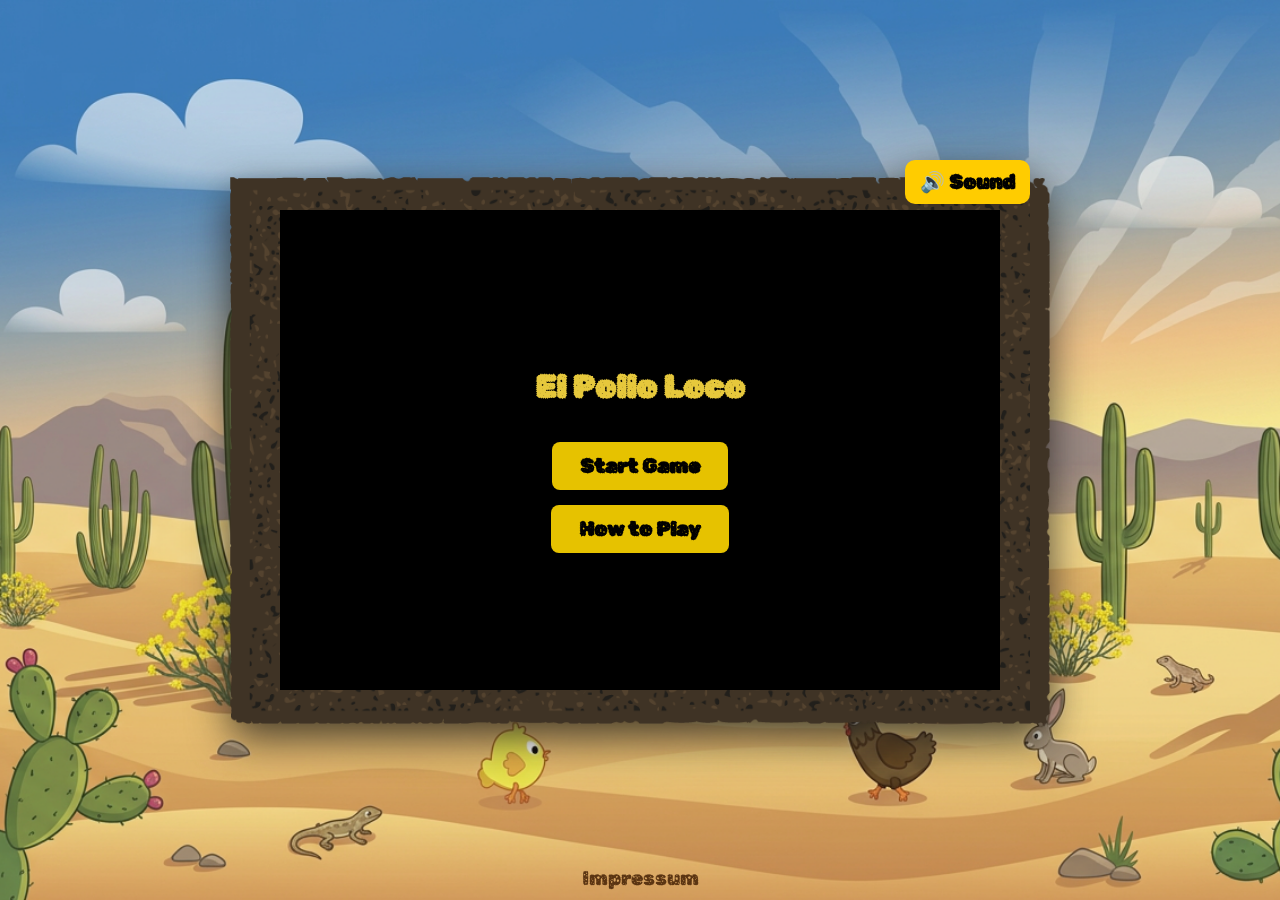
==== index.html @ c2701ccd "changes..." ====
<!DOCTYPE html>
<html lang="en">

<head>
    <meta charset="UTF-8">
    <meta name="viewport" content="width=device-width, initial-scale=1.0, maximum-scale=1.0, user-scalable=no">

    <title>El Pollo Loco</title>

    <link rel="icon" href="img/favicon.png">
    <link rel="stylesheet" href="style.css">

    <!-- ===================== CORE ENGINE ===================== -->
    <script src="models/audiohub.class.js"></script>

    <script src="models/drawable-object.class.js"></script>
    <script src="models/movable-object.class.js"></script>

    <script src="models/keyboard.class.js"></script>
    <script src="models/level.class.js"></script>

    <!-- ===================== ENVIRONMENT ===================== -->
    <script src="models/background-object.class.js"></script>
    <script src="models/cloud.class.js"></script>

    <!-- ===================== ITEMS ===================== -->
    <script src="models/coin.class.js"></script>
    <script src="models/bottle.class.js"></script>

    <!-- ===================== ENEMIES ===================== -->
    <script src="models/chicken.class.js"></script>
    <script src="models/smallchicken.class.js"></script>
    <script src="models/endboss.class.js"></script>

    <!-- ===================== PLAYER ===================== -->
    <script src="models/character.class.js"></script>

    <!-- ===================== GAME OBJECTS ===================== -->
    <script src="models/throwable-object.class.js"></script>
    <script src="models/status-bar.class.js"></script>

    <!-- ===================== WORLD (MUST BE AFTER EVERYTHING) ===================== -->
    <script src="models/world.class.js"></script>

    <!-- ===================== LEVELS ===================== -->
    <script src="levels/level1.js"></script>

    <!-- ===================== START SCRIPT ===================== -->
    <script src="js/game.js"></script>
</head>

<body onload="init()">

    <div id="rotateScreen">
        Please turn the device around
    </div>

    <div id="uiFrame">

        <button id="muteBtn" onclick="toggleMute()">🔊 Sound</button>

        <div id="gameContainer">

            <!-- ================= START SCREEN ================= -->
            <div id="startScreen">
                <h1>El Pollo Loco</h1>

                <button onclick="startGame()">Start Game</button>
                <button onclick="showHowToPlay()">How to Play</button>
            </div>

            <!-- ================= HOW TO PLAY ================= -->
            <div id="howToPlayOverlay" style="display:none;">
                <div class="howToText">

                    Bienvenido zu El Pollo Loco<br><br>

                    Du spielst Pepe in der Wüste.<br>
                    Springe auf Hühner oder wirf Flaschen.<br><br>

                    Ziele:<br>
                    - Coins sammeln<br>
                    - Flaschen sammeln<br>
                    - Gegner besiegen<br><br>

                    Endboss: Madame Chickoloco<br><br>

                    Steuerung:<br>
                    ← → bewegen<br>
                    Space = springen<br>
                    D = werfen<br><br>

                    Viel Spaß!

                </div>

                <button class="gameButton" onclick="closeHowToPlay()">
                    Back
                </button>
            </div>

            <!-- ================= CANVAS ================= -->
            <canvas id="canvas" width="720" height="480"></canvas>

            <!-- ================= MOBILE CONTROLS ================= -->
            <div id="mobileControls">

                <button class="mobileBtn"
                    ontouchstart="keyboard.LEFT = true"
                    ontouchend="keyboard.LEFT = false">⬅</button>

                <button class="mobileBtn"
                    ontouchstart="keyboard.RIGHT = true"
                    ontouchend="keyboard.RIGHT = false">➡</button>

                <button class="mobileBtn"
                    ontouchstart="keyboard.UP = true"
                    ontouchend="keyboard.UP = false">⬆</button>

                <button class="mobileBtn"
                    ontouchstart="keyboard.D = true"
                    ontouchend="keyboard.D = false">D</button>

            </div>

            <!-- ================= GAME OVER ================= -->
            <div id="gameOverScreen" class="overlay" style="display:none;">
                <h1>You Lost!</h1>
                <button onclick="restartGame()">Restart</button>
            </div>

            <!-- ================= WIN SCREEN ================= -->
            <div id="winScreen" class="overlay" style="display:none;">
                <h1>You Win!</h1>
                <button onclick="restartGame()">Play Again</button>
            </div>

        </div>
    </div>

    <footer>
        <a href="impressum.html">Impressum</a>
    </footer>

</body>
</html>
---- style.css ----
@font-face {
    font-family: "Rubik Gemstones";
    src: url("fonts/Rubik_Gemstones/RubikGemstones-Regular.ttf") format("truetype");
    font-weight: normal;
    font-style: normal;
}

/* BODY */
body {
    margin: 0;
    display: flex;
    justify-content: center;
    align-items: center;
    height: 100vh;
    background-image: url('img/desert.png');
    background-size: cover;
    background-position: center;
    overflow: hidden;
}

/* FRAME */
#uiFrame {
    position: relative;
    width: 820px;
    height: 620px;
    background-image: url('frame1.png');
    background-size: contain;
    background-repeat: no-repeat;
    background-position: center;
    display: flex;
    justify-content: center;
    align-items: center;
    filter: drop-shadow(0px 15px 20px rgba(31, 30, 28, 0.8));
}

/* GAME */
#gameContainer {
    position: relative;
    width: 720px;
    height: 480px;
    overflow: hidden;
}

/* CANVAS */
canvas {
    position: absolute;
    top: 0;
    left: 0;
    width: 720px;
    height: 480px;
    background-color: black;
    display: block;
    z-index: 1;
}

/* START */
#startScreen {
    position: absolute;
    width: 720px;
    height: 480px;
    background-color: rgba(0, 0, 0, 0.95);
    color: rgb(230, 200, 60);
    display: flex;
    flex-direction: column;
    justify-content: center;
    align-items: center;
    gap: 15px;
    z-index: 1000;
    font-family: "Rubik Gemstones", system-ui;
}

/* OVERLAYS */
.overlay {
    position: absolute;
    width: 720px;
    height: 480px;
    background: black;
    display: flex;
    flex-direction: column;
    justify-content: center;
    align-items: center;
    gap: 15px;
    z-index: 1500;
    color: rgb(230, 200, 60);
    font-family: "Rubik Gemstones", system-ui;
}

/* HOW TO PLAY */
#howToPlayOverlay {
    position: absolute;
    width: 720px;
    height: 480px;
    background: rgba(0,0,0,0.9);
    display: flex;
    justify-content: center;
    align-items: center;
    z-index: 2000;
}

/* 🔥 ONLY ADDITION (safe text styling) */
.howToText {
    color: rgb(230, 200, 60);
    font-family: "Rubik Gemstones", system-ui;
    text-align: center;
    max-width: 85%;
    line-height: 1.5;
}

/* BUTTONS */
button,
.gameButton {
    padding: 12px 28px;
    font-size: 20px;
    cursor: pointer;
    border: none;
    border-radius: 8px;
    background-color: #e6c200;
    color: black;
    font-weight: bold;
    font-family: "Rubik Gemstones", system-ui;
}

/* SOUND BUTTON */
#muteBtn {
    position: absolute;
    top: 20px;
    right: 20px;
    z-index: 5000;
    padding: 10px 15px;
    background-color: #ffcc00;
    border: none;
    border-radius: 10px;
    cursor: pointer;
}

/* ROTATE */
#rotateScreen {
    display: none;
    position: fixed;
    width: 100vw;
    height: 100vh;
    background: black;
    color: white;
    justify-content: center;
    align-items: center;
    text-align: center;
    font-size: 28px;
    z-index: 9999999;
}

/* MOBILE */
#mobileControls {
    display: none;
}

.mobileBtn {
    width: 65px;
    height: 65px;
    border-radius: 50%;
    background: rgba(255, 204, 0, 0.8);
    font-size: 30px;
}

/* IMPRESSUM */
.imprint-wrapper {
    display: flex;
    justify-content: center;
    align-items: center;
    padding: 60px 20px;
}

.imprint-card {
    background: #f6e7b4;
    color: #5a3412;
    padding: 30px;
    max-width: 700px;
    width: 100%;
    font-family: "Rubik Gemstones", system-ui;
    line-height: 1.8;
    border-radius: 12px;
    box-shadow: 0px 18px 40px rgba(0, 0, 0, 0.55);
}

/* FOOTER */
footer {
    position: fixed;
    bottom: 10px;
    width: 100%;
    text-align: center;
    font-family: "Rubik Gemstones", system-ui;
}

footer a {
    color: #5a3412;
    text-decoration: none;
    font-size: 20px;
}
/* HOVER FIX */
button:hover,
.gameButton:hover {
    background-color: #fff08a;
    transform: scale(1.05);
    transition: all 0.15s ease-in-out;
}

/* RESPONSIVE */
@media only screen and (max-width: 950px) {

    body { overflow: hidden; }

    #uiFrame {
        width: 100vw;
        height: 100vh;
        background-image: none;
    }

    #gameContainer {
        width: 100vw;
        height: 100vh;
    }

    canvas,
    #startScreen,
    #howToPlayOverlay,
    .overlay {
        width: 100%;
        height: 100%;
    }

    footer { display: none; }

    #mobileControls {
        display: flex;
        position: fixed;
        bottom: 20px;
        left: 0;
        right: 0;
        justify-content: space-between;
        padding: 0 20px;
        z-index: 3000;
    }

    #howToPlayOverlay {
        display: none !important;
    }

    #startScreen button:nth-of-type(2) {
        display: none;
    }
}
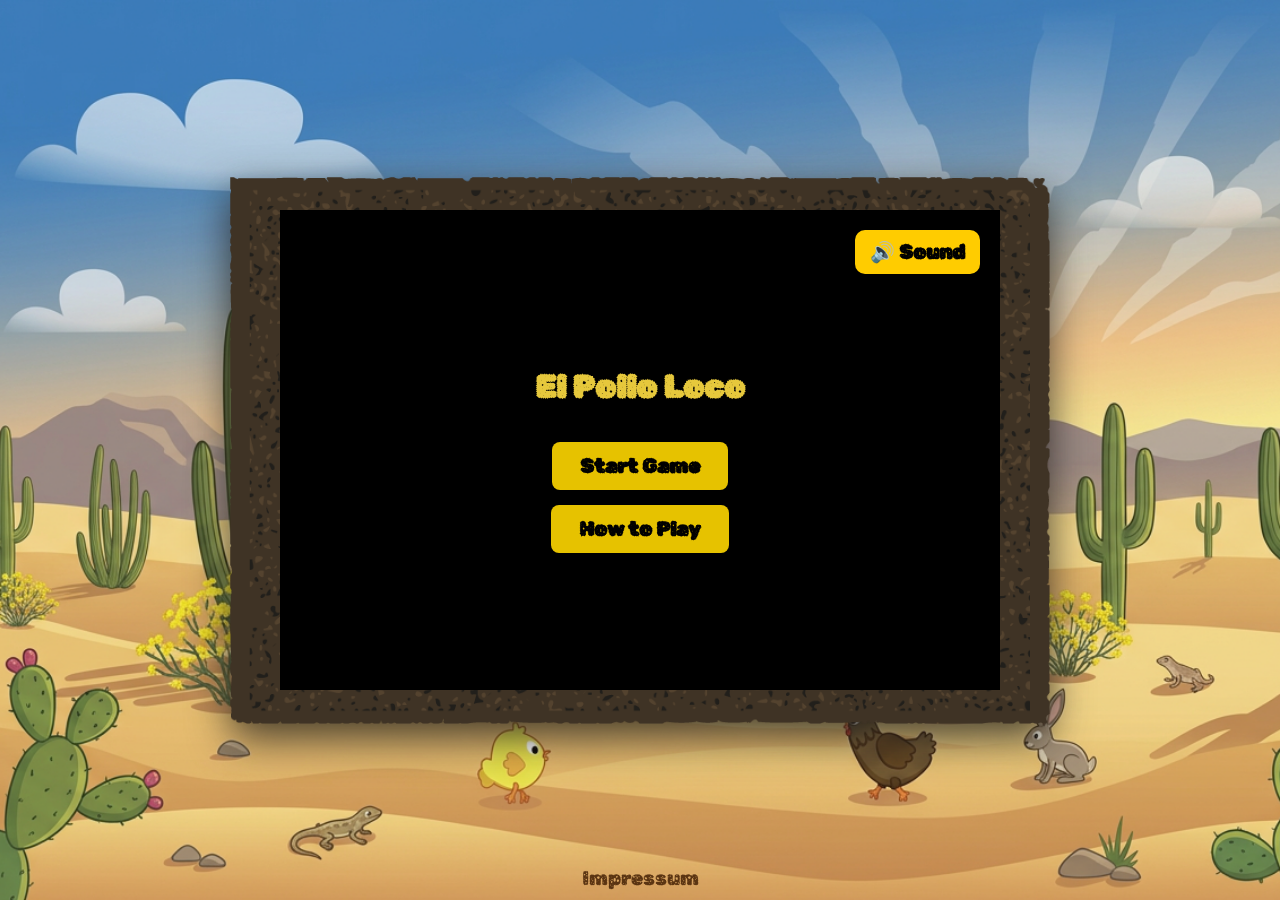
==== commit c1c0dbec: "changes...." ====
--- a/index.html
+++ b/index.html
@@ -27,6 +27,9 @@
     <script src="models/coin.class.js"></script>
     <script src="models/bottle.class.js"></script>
 
+    <!-- ❤️ HEART SYSTEM (NEU) -->
+    <script src="models/heart.class.js"></script>
+
     <!-- ===================== ENEMIES ===================== -->
     <script src="models/chicken.class.js"></script>
     <script src="models/smallchicken.class.js"></script>
@@ -39,7 +42,7 @@
     <script src="models/throwable-object.class.js"></script>
     <script src="models/status-bar.class.js"></script>
 
-    <!-- ===================== WORLD (MUST BE AFTER EVERYTHING) ===================== -->
+    <!-- ===================== WORLD ===================== -->
     <script src="models/world.class.js"></script>
 
     <!-- ===================== LEVELS ===================== -->
@@ -58,6 +61,14 @@
     <div id="uiFrame">
 
         <button id="muteBtn" onclick="toggleMute()">🔊 Sound</button>
+
+        <!-- ❤️ HEART HUD (NEU) -->
+        <div id="heartHud"
+            style="position:absolute; top:10px; right:10px; display:flex; gap:6px; z-index:50;">
+            <div class="heart"></div>
+            <div class="heart"></div>
+            <div class="heart"></div>
+        </div>
 
         <div id="gameContainer">
 
--- a/style.css
+++ b/style.css
@@ -97,13 +97,20 @@
     z-index: 2000;
 }
 
-/* 🔥 ONLY ADDITION (safe text styling) */
+/* ONLY ADDITION (safe text styling) */
 .howToText {
     color: rgb(230, 200, 60);
     font-family: "Rubik Gemstones", system-ui;
     text-align: center;
     max-width: 85%;
     line-height: 1.5;
+}
+
+.heart {
+    width: 28px;
+    height: 28px;
+    background-image: url("img/heart.png");
+    background-size: cover;
 }
 
 /* BUTTONS */
@@ -123,8 +130,8 @@
 /* SOUND BUTTON */
 #muteBtn {
     position: absolute;
-    top: 20px;
-    right: 20px;
+    top: 90px;
+    right: 70px;
     z-index: 5000;
     padding: 10px 15px;
     background-color: #ffcc00;
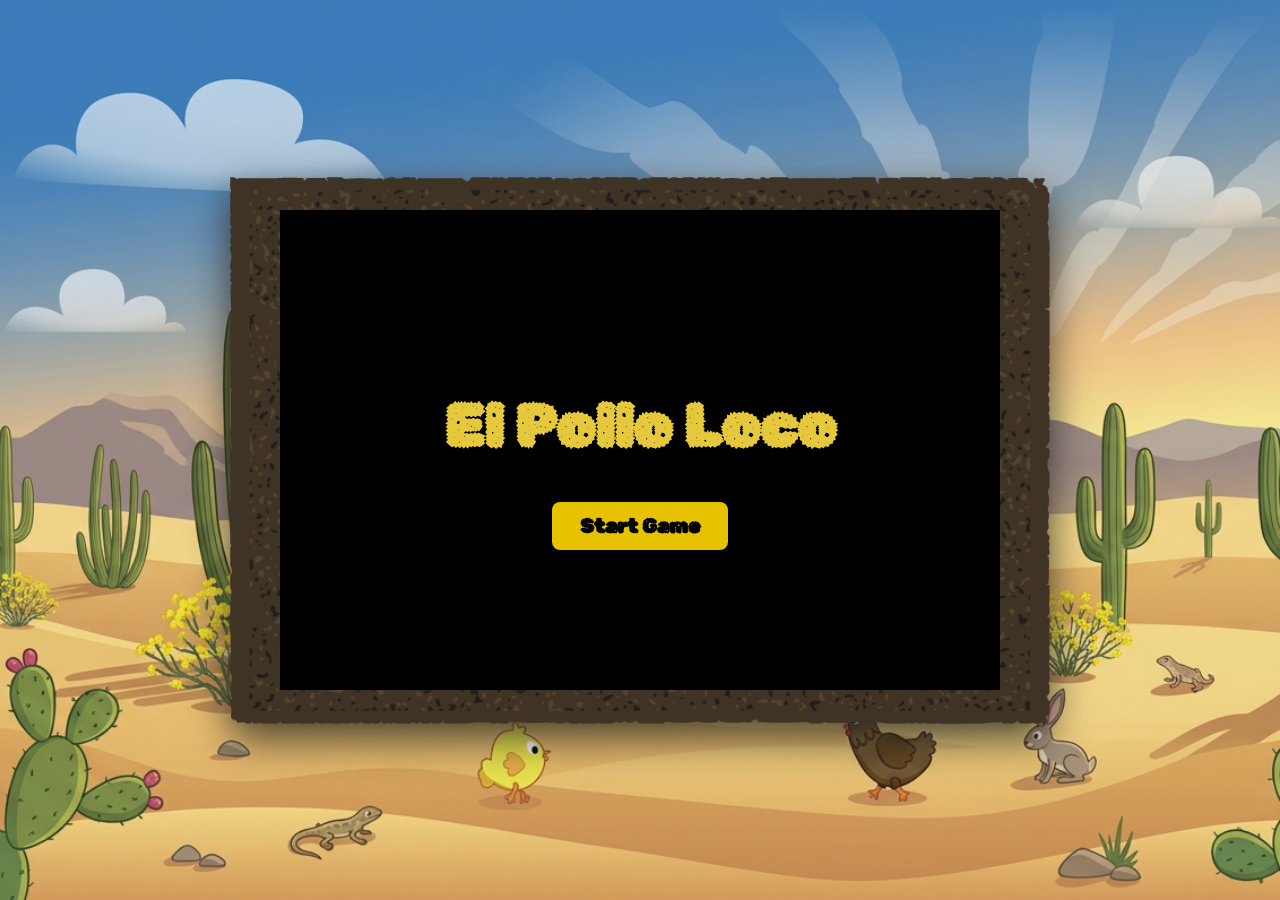
==== commit d1ce9cd1: "Merge branch 'main' of https://github.com/Magdalena260/Modul-12_ElPocoLoco" ====
--- a/index.html
+++ b/index.html
@@ -2,156 +2,78 @@
 <html lang="en">
 
 <head>
-    <meta charset="UTF-8">
-    <meta name="viewport" content="width=device-width, initial-scale=1.0, maximum-scale=1.0, user-scalable=no">
+<meta charset="UTF-8">
+<meta name="viewport" content="width=device-width, initial-scale=1.0">
 
-    <title>El Pollo Loco</title>
+<title>El Pollo Loco</title>
 
-    <link rel="icon" href="img/favicon.png">
-    <link rel="stylesheet" href="style.css">
+<link rel="icon" href="img/favicon.png">
+<link href="https://fonts.googleapis.com/css2?family=Rubik+Gemstones&display=swap" rel="stylesheet">
+<link rel="stylesheet" href="style.css">
 
-    <!-- ===================== CORE ENGINE ===================== -->
-    <script src="models/audiohub.class.js"></script>
+<!-- =========================
+     🧱 BASE CLASSES
+========================= -->
+<script src="models/drawable-object.class.js"></script>
+<script src="models/movable-object.class.js"></script>
+<script src="models/keyboard.class.js"></script>
+<script src="models/level.class.js"></script>
 
-    <script src="models/drawable-object.class.js"></script>
-    <script src="models/movable-object.class.js"></script>
+<!-- =========================
+     🎮 GAME OBJECTS
+========================= -->
+<script src="models/background-object.class.js"></script>
+<script src="models/cloud.class.js"></script>
 
-    <script src="models/keyboard.class.js"></script>
-    <script src="models/level.class.js"></script>
+<script src="models/chicken.class.js"></script>
+<script src="models/endboss.class.js"></script>
 
-    <!-- ===================== ENVIRONMENT ===================== -->
-    <script src="models/background-object.class.js"></script>
-    <script src="models/cloud.class.js"></script>
+<script src="models/character.class.js"></script>
 
-    <!-- ===================== ITEMS ===================== -->
-    <script src="models/coin.class.js"></script>
-    <script src="models/bottle.class.js"></script>
+<!-- 🪙🍾 COLLECTIBLES -->
+<script src="models/coin.class.js"></script>
+<script src="models/bottle.class.js"></script>
 
-    <!-- ❤️ HEART SYSTEM (NEU) -->
-    <script src="models/heart.class.js"></script>
+<!-- 💣 THROWABLE -->
+<script src="models/throwable-object.class.js"></script>
 
-    <!-- ===================== ENEMIES ===================== -->
-    <script src="models/chicken.class.js"></script>
-    <script src="models/smallchicken.class.js"></script>
-    <script src="models/endboss.class.js"></script>
+<!-- 📊 UI -->
+<script src="models/status-bar.class.js"></script>
 
-    <!-- ===================== PLAYER ===================== -->
-    <script src="models/character.class.js"></script>
+<!-- 🌍 WORLD -->
+<script src="models/world.class.js"></script>
 
-    <!-- ===================== GAME OBJECTS ===================== -->
-    <script src="models/throwable-object.class.js"></script>
-    <script src="models/status-bar.class.js"></script>
+<!-- 📦 LEVEL -->
+<script src="levels/level1.js"></script>
 
-    <!-- ===================== WORLD ===================== -->
-    <script src="models/world.class.js"></script>
+<!-- 🎮 GAME START -->
+<script src="js/game.js"></script>
 
-    <!-- ===================== LEVELS ===================== -->
-    <script src="levels/level1.js"></script>
-
-    <!-- ===================== START SCRIPT ===================== -->
-    <script src="js/game.js"></script>
 </head>
 
 <body onload="init()">
 
-    <div id="rotateScreen">
-        Please turn the device around
+<div id="uiFrame">
+
+    <div id="gameContainer">
+
+        <!-- START SCREEN -->
+        <div id="startScreen">
+
+            <h1>El Pollo Loco</h1>
+
+            <button id="startBtn" onclick="startGame()">
+                Start Game
+            </button>
+
+        </div>
+
+        <!-- CANVAS -->
+        <canvas id="canvas" width="720" height="480"></canvas>
+
     </div>
 
-    <div id="uiFrame">
-
-        <button id="muteBtn" onclick="toggleMute()">🔊 Sound</button>
-
-        <!-- ❤️ HEART HUD (NEU) -->
-        <div id="heartHud"
-            style="position:absolute; top:10px; right:10px; display:flex; gap:6px; z-index:50;">
-            <div class="heart"></div>
-            <div class="heart"></div>
-            <div class="heart"></div>
-        </div>
-
-        <div id="gameContainer">
-
-            <!-- ================= START SCREEN ================= -->
-            <div id="startScreen">
-                <h1>El Pollo Loco</h1>
-
-                <button onclick="startGame()">Start Game</button>
-                <button onclick="showHowToPlay()">How to Play</button>
-            </div>
-
-            <!-- ================= HOW TO PLAY ================= -->
-            <div id="howToPlayOverlay" style="display:none;">
-                <div class="howToText">
-
-                    Bienvenido zu El Pollo Loco<br><br>
-
-                    Du spielst Pepe in der Wüste.<br>
-                    Springe auf Hühner oder wirf Flaschen.<br><br>
-
-                    Ziele:<br>
-                    - Coins sammeln<br>
-                    - Flaschen sammeln<br>
-                    - Gegner besiegen<br><br>
-
-                    Endboss: Madame Chickoloco<br><br>
-
-                    Steuerung:<br>
-                    ← → bewegen<br>
-                    Space = springen<br>
-                    D = werfen<br><br>
-
-                    Viel Spaß!
-
-                </div>
-
-                <button class="gameButton" onclick="closeHowToPlay()">
-                    Back
-                </button>
-            </div>
-
-            <!-- ================= CANVAS ================= -->
-            <canvas id="canvas" width="720" height="480"></canvas>
-
-            <!-- ================= MOBILE CONTROLS ================= -->
-            <div id="mobileControls">
-
-                <button class="mobileBtn"
-                    ontouchstart="keyboard.LEFT = true"
-                    ontouchend="keyboard.LEFT = false">⬅</button>
-
-                <button class="mobileBtn"
-                    ontouchstart="keyboard.RIGHT = true"
-                    ontouchend="keyboard.RIGHT = false">➡</button>
-
-                <button class="mobileBtn"
-                    ontouchstart="keyboard.UP = true"
-                    ontouchend="keyboard.UP = false">⬆</button>
-
-                <button class="mobileBtn"
-                    ontouchstart="keyboard.D = true"
-                    ontouchend="keyboard.D = false">D</button>
-
-            </div>
-
-            <!-- ================= GAME OVER ================= -->
-            <div id="gameOverScreen" class="overlay" style="display:none;">
-                <h1>You Lost!</h1>
-                <button onclick="restartGame()">Restart</button>
-            </div>
-
-            <!-- ================= WIN SCREEN ================= -->
-            <div id="winScreen" class="overlay" style="display:none;">
-                <h1>You Win!</h1>
-                <button onclick="restartGame()">Play Again</button>
-            </div>
-
-        </div>
-    </div>
-
-    <footer>
-        <a href="impressum.html">Impressum</a>
-    </footer>
+</div>
 
 </body>
 </html>
--- a/style.css
+++ b/style.css
@@ -1,39 +1,41 @@
-@font-face {
-    font-family: "Rubik Gemstones";
-    src: url("fonts/Rubik_Gemstones/RubikGemstones-Regular.ttf") format("truetype");
-    font-weight: normal;
-    font-style: normal;
-}
-
-/* BODY */
 body {
     margin: 0;
+
     display: flex;
     justify-content: center;
     align-items: center;
+
     height: 100vh;
+
     background-image: url('img/desert.png');
     background-size: cover;
     background-position: center;
-    overflow: hidden;
 }
 
-/* FRAME */
+/* =========================
+   UI FRAME
+========================= */
 #uiFrame {
     position: relative;
+
     width: 820px;
     height: 620px;
+
     background-image: url('frame1.png');
     background-size: contain;
     background-repeat: no-repeat;
     background-position: center;
+
     display: flex;
     justify-content: center;
     align-items: center;
+
     filter: drop-shadow(0px 15px 20px rgba(31, 30, 28, 0.8));
 }
 
-/* GAME */
+/* =========================
+   GAME CONTAINER
+========================= */
 #gameContainer {
     position: relative;
     width: 720px;
@@ -41,217 +43,105 @@
     overflow: hidden;
 }
 
-/* CANVAS */
+/* =========================
+   CANVAS (WICHTIG: LAYER 1)
+========================= */
 canvas {
     position: absolute;
     top: 0;
     left: 0;
+
     width: 720px;
     height: 480px;
+
     background-color: black;
+
     display: block;
+
     z-index: 1;
 }
 
-/* START */
+/* =========================
+   STARTSCREEN (LAYER 9999)
+========================= */
 #startScreen {
     position: absolute;
+    top: 0;
+    left: 0;
+
     width: 720px;
     height: 480px;
+
     background-color: rgba(0, 0, 0, 0.95);
+
     color: rgb(230, 200, 60);
+
     display: flex;
     flex-direction: column;
     justify-content: center;
     align-items: center;
-    gap: 15px;
-    z-index: 1000;
-    font-family: "Rubik Gemstones", system-ui;
+
+    z-index: 9999;
+
+    font-family: Arial;
+
+    border-radius: 12px;
 }
 
-/* OVERLAYS */
-.overlay {
-    position: absolute;
-    width: 720px;
-    height: 480px;
-    background: black;
-    display: flex;
-    flex-direction: column;
-    justify-content: center;
-    align-items: center;
-    gap: 15px;
-    z-index: 1500;
-    color: rgb(230, 200, 60);
+/* =========================
+   BUTTON
+========================= */
+#startScreen button {
+    padding: 12px 28px;
+    font-size: 20px;
+
+    cursor: pointer;
+
+    border: none;
+    border-radius: 8px;
+
+    background-color: #e6c200;
+    color: black;
+
+    font-weight: bold;
     font-family: "Rubik Gemstones", system-ui;
+
+    transition: 0.2s;
 }
 
-/* HOW TO PLAY */
-#howToPlayOverlay {
-    position: absolute;
-    width: 720px;
-    height: 480px;
-    background: rgba(0,0,0,0.9);
-    display: flex;
-    justify-content: center;
-    align-items: center;
-    z-index: 2000;
+#startScreen button:hover {
+    background-color: #ffdb4d;
+    transform: scale(1.05);
 }
 
-/* ONLY ADDITION (safe text styling) */
-.howToText {
-    color: rgb(230, 200, 60);
-    font-family: "Rubik Gemstones", system-ui;
-    text-align: center;
-    max-width: 85%;
-    line-height: 1.5;
+#startScreen {
+    pointer-events: auto;
+    z-index: 9999;
 }
 
-.heart {
-    width: 28px;
-    height: 28px;
-    background-image: url("img/heart.png");
-    background-size: cover;
+canvas {
+    pointer-events: auto;
 }
 
-/* BUTTONS */
-button,
-.gameButton {
-    padding: 12px 28px;
-    font-size: 20px;
-    cursor: pointer;
-    border: none;
-    border-radius: 8px;
-    background-color: #e6c200;
-    color: black;
-    font-weight: bold;
+/* =========================
+   TITLE
+========================= */
+h1 {
     font-family: "Rubik Gemstones", system-ui;
+    font-size: 60px;
 }
 
-/* SOUND BUTTON */
-#muteBtn {
-    position: absolute;
-    top: 90px;
-    right: 70px;
-    z-index: 5000;
-    padding: 10px 15px;
-    background-color: #ffcc00;
-    border: none;
-    border-radius: 10px;
-    cursor: pointer;
+/* =========================
+   RESPONSIVE
+========================= */
+@media only screen and (max-width: 760px){
+    canvas {
+        width: 100%;
+    }
 }
 
-/* ROTATE */
-#rotateScreen {
-    display: none;
-    position: fixed;
-    width: 100vw;
-    height: 100vh;
-    background: black;
-    color: white;
-    justify-content: center;
-    align-items: center;
-    text-align: center;
-    font-size: 28px;
-    z-index: 9999999;
-}
-
-/* MOBILE */
-#mobileControls {
-    display: none;
-}
-
-.mobileBtn {
-    width: 65px;
-    height: 65px;
-    border-radius: 50%;
-    background: rgba(255, 204, 0, 0.8);
-    font-size: 30px;
-}
-
-/* IMPRESSUM */
-.imprint-wrapper {
-    display: flex;
-    justify-content: center;
-    align-items: center;
-    padding: 60px 20px;
-}
-
-.imprint-card {
-    background: #f6e7b4;
-    color: #5a3412;
-    padding: 30px;
-    max-width: 700px;
-    width: 100%;
-    font-family: "Rubik Gemstones", system-ui;
-    line-height: 1.8;
-    border-radius: 12px;
-    box-shadow: 0px 18px 40px rgba(0, 0, 0, 0.55);
-}
-
-/* FOOTER */
-footer {
-    position: fixed;
-    bottom: 10px;
-    width: 100%;
-    text-align: center;
-    font-family: "Rubik Gemstones", system-ui;
-}
-
-footer a {
-    color: #5a3412;
-    text-decoration: none;
-    font-size: 20px;
-}
-/* HOVER FIX */
-button:hover,
-.gameButton:hover {
-    background-color: #fff08a;
-    transform: scale(1.05);
-    transition: all 0.15s ease-in-out;
-}
-
-/* RESPONSIVE */
-@media only screen and (max-width: 950px) {
-
-    body { overflow: hidden; }
-
-    #uiFrame {
-        width: 100vw;
-        height: 100vh;
-        background-image: none;
-    }
-
-    #gameContainer {
-        width: 100vw;
+@media only screen and (max-width: 480px){
+    canvas {
         height: 100vh;
     }
-
-    canvas,
-    #startScreen,
-    #howToPlayOverlay,
-    .overlay {
-        width: 100%;
-        height: 100%;
-    }
-
-    footer { display: none; }
-
-    #mobileControls {
-        display: flex;
-        position: fixed;
-        bottom: 20px;
-        left: 0;
-        right: 0;
-        justify-content: space-between;
-        padding: 0 20px;
-        z-index: 3000;
-    }
-
-    #howToPlayOverlay {
-        display: none !important;
-    }
-
-    #startScreen button:nth-of-type(2) {
-        display: none;
-    }
 }
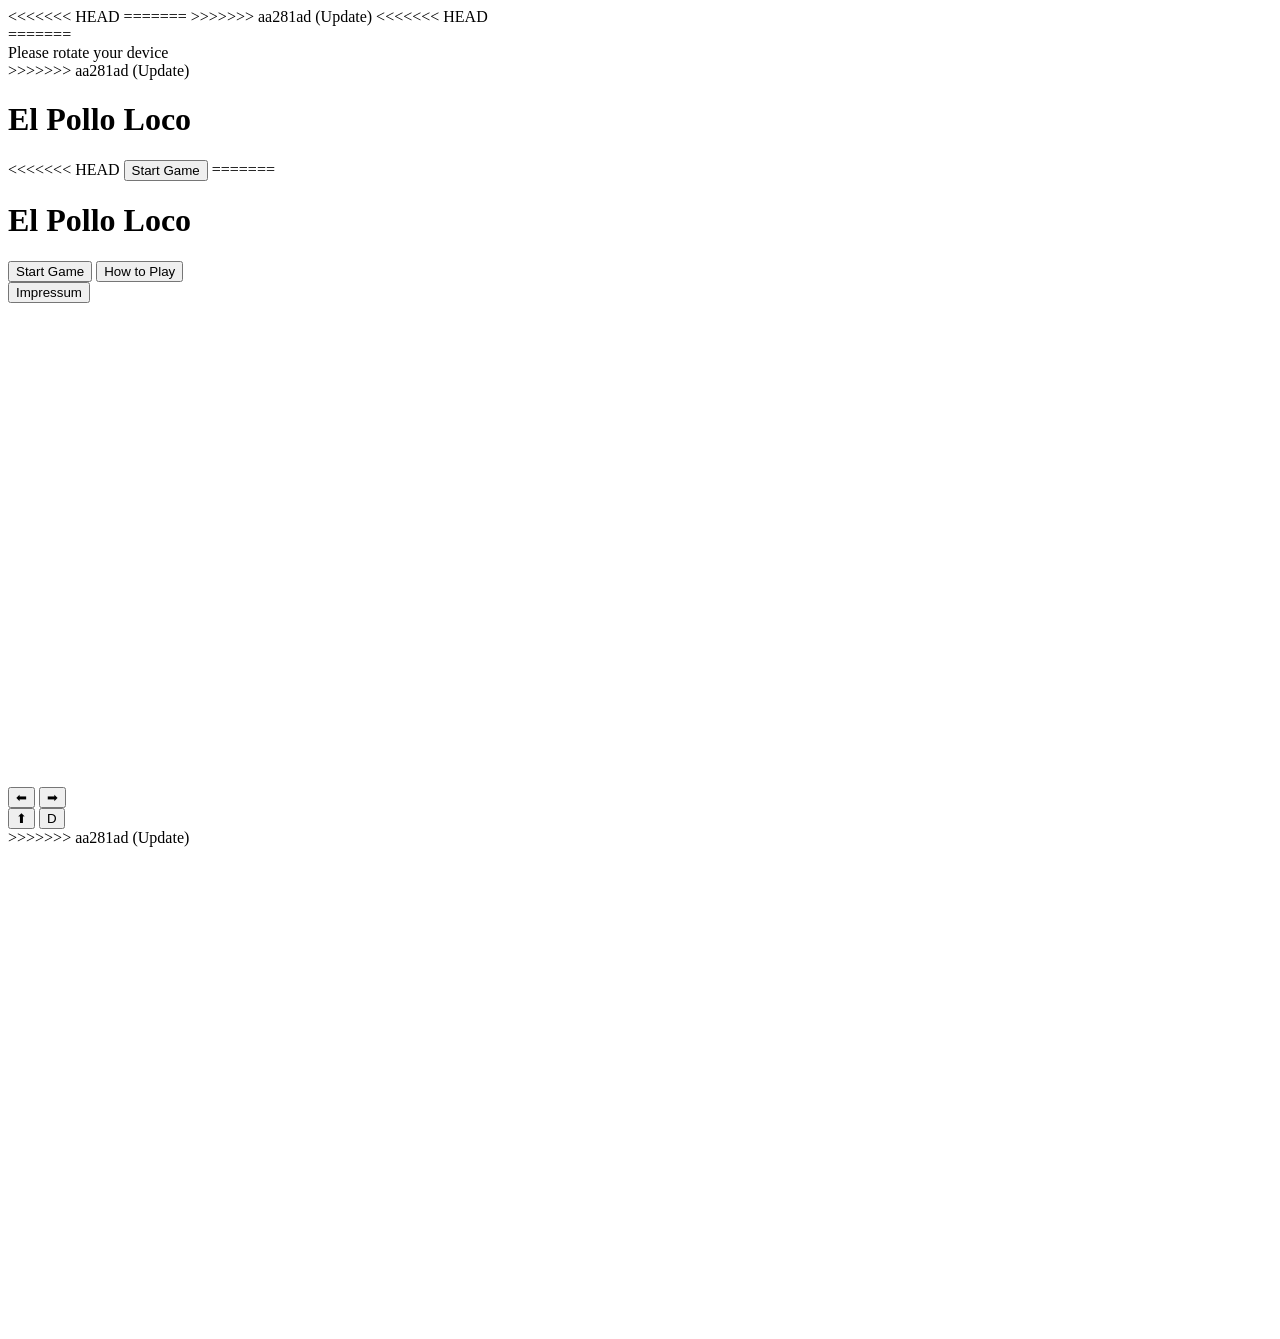
==== commit 75ce5764: "Update" ====
--- a/index.html
+++ b/index.html
@@ -30,9 +30,16 @@
 
 <script src="models/character.class.js"></script>
 
+<<<<<<< HEAD
 <!-- 🪙🍾 COLLECTIBLES -->
 <script src="models/coin.class.js"></script>
 <script src="models/bottle.class.js"></script>
+=======
+    <!-- ===================== ITEMS ===================== -->
+    <script src="models/coin.class.js"></script>
+
+    <script src="models/bottle.class.js"></script>
+>>>>>>> aa281ad (Update)
 
 <!-- 💣 THROWABLE -->
 <script src="models/throwable-object.class.js"></script>
@@ -53,7 +60,13 @@
 
 <body onload="init()">
 
+<<<<<<< HEAD
 <div id="uiFrame">
+=======
+    <div id="rotateScreen">
+        Please rotate your device
+    </div>
+>>>>>>> aa281ad (Update)
 
     <div id="gameContainer">
 
@@ -62,9 +75,118 @@
 
             <h1>El Pollo Loco</h1>
 
+<<<<<<< HEAD
             <button id="startBtn" onclick="startGame()">
                 Start Game
             </button>
+=======
+            <!-- ================= START SCREEN ================= -->
+            <div id="startScreen">
+                <h1>El Pollo Loco</h1>
+
+                <button onclick="startGame()">Start Game</button>
+                <button onclick="showHowToPlay()">How to Play</button>
+
+                <!-- FIX: Mobile Menü Links -->
+                <div class="mobileMenuLinks">
+                    
+                    <button onclick="window.location.href='impressum.html'">
+                        Impressum
+                    </button>
+
+                </div>
+            </div>
+
+            <!-- ================= HOW TO PLAY ================= -->
+            <div id="howToPlayOverlay" style="display:none;">
+
+                <div class="howToText howToContent">
+
+                    Welcome to El Pollo Loco<br><br>
+
+                    You play Pepe in the desert.<br>
+                    Jump on chickens or throw bottles.<br><br>
+
+                    Goals:<br>
+                    - Collect coins<br>
+                    - Collect bottles<br>
+                    - Defeat enemies<br><br>
+
+                    Final Boss: Madame Chickoloco<br><br>
+
+                    Controls:<br>
+                    ← → move<br>
+                    Space = jump<br>
+                    D = throw<br><br>
+
+                    Have fun!
+
+                </div>
+
+                <button class="gameButton" onclick="closeHowToPlay()">
+                    Back
+                </button>
+
+            </div>
+
+            <!-- ================= CANVAS ================= -->
+            <canvas id="canvas" width="720" height="480"></canvas>
+
+            <!-- ================= MOBILE CONTROLS (FIXED SPLIT) ================= -->
+            <div id="mobileControls">
+
+                <div class="mobileControlsLeft">
+
+                    <button class="mobileBtn"
+                        ontouchstart="keyboard.LEFT = true"
+                        ontouchend="keyboard.LEFT = false">⬅</button>
+
+                    <button class="mobileBtn"
+                        ontouchstart="keyboard.RIGHT = true"
+                        ontouchend="keyboard.RIGHT = false">➡</button>
+
+                </div>
+
+                <div class="mobileControlsRight">
+
+                    <button class="mobileBtn"
+                        ontouchstart="keyboard.UP = true"
+                        ontouchend="keyboard.UP = false">⬆</button>
+
+                    <button class="mobileBtn"
+                        ontouchstart="keyboard.D = true"
+                        ontouchend="keyboard.D = false">D</button>
+
+                </div>
+
+            </div>
+
+            <!-- ================= GAME OVER ================= -->
+            <div id="gameOverScreen" class="overlay" style="display:none;">
+                <h1>You Lost!</h1>
+
+                <button onclick="restartGame()">
+                    Restart
+                </button>
+
+                <button onclick="goToMenu()">
+                    Main Menu
+                </button>
+            </div>
+
+            <!-- ================= WIN SCREEN ================= -->
+            <div id="winScreen" class="overlay" style="display:none;">
+                <h1>You Win!</h1>
+
+                <button onclick="restartGame()">
+                    Play Again
+                </button>
+
+                <button onclick="goToMenu()">
+                    Back to Menu
+                </button>
+            </div>
+>>>>>>> aa281ad (Update)
 
         </div>
 
@@ -76,4 +198,5 @@
 </div>
 
 </body>
+
 </html>
--- a/style.css
+++ b/style.css
@@ -1,3 +1,24 @@
+<<<<<<< HEAD
+=======
+/**
+ * =========================
+ * FONT
+ * =========================
+ */
+@font-face {
+    font-family: "Rubik Gemstones";
+    src: url("fonts/Rubik_Gemstones/RubikGemstones-Regular.ttf") format("truetype");
+    font-weight: normal;
+    font-style: normal;
+}
+
+/**
+ * =========================
+ * GLOBAL LAYOUT
+ * =========================
+ */
+
+>>>>>>> aa281ad (Update)
 body {
     margin: 0;
 
@@ -12,9 +33,15 @@
     background-position: center;
 }
 
+<<<<<<< HEAD
 /* =========================
    UI FRAME
 ========================= */
+=======
+/**
+ * MAIN FRAME
+ */
+>>>>>>> aa281ad (Update)
 #uiFrame {
     position: relative;
 
@@ -33,19 +60,30 @@
     filter: drop-shadow(0px 15px 20px rgba(31, 30, 28, 0.8));
 }
 
+<<<<<<< HEAD
 /* =========================
    GAME CONTAINER
 ========================= */
+=======
+/**
+ * GAME CONTAINER
+ */
+>>>>>>> aa281ad (Update)
 #gameContainer {
     position: relative;
     width: 720px;
     height: 480px;
-    overflow: hidden;
-}
-
+}
+
+<<<<<<< HEAD
 /* =========================
    CANVAS (WICHTIG: LAYER 1)
 ========================= */
+=======
+/**
+ * CANVAS
+ */
+>>>>>>> aa281ad (Update)
 canvas {
     position: absolute;
     top: 0;
@@ -61,25 +99,42 @@
     z-index: 1;
 }
 
+<<<<<<< HEAD
 /* =========================
    STARTSCREEN (LAYER 9999)
 ========================= */
 #startScreen {
+=======
+/**
+ * =========================
+ * SCREENS
+ * =========================
+ */
+
+#startScreen,
+.overlay,
+#howToPlayOverlay {
+>>>>>>> aa281ad (Update)
     position: absolute;
     top: 0;
     left: 0;
 
     width: 720px;
     height: 480px;
+<<<<<<< HEAD
 
     background-color: rgba(0, 0, 0, 0.95);
 
     color: rgb(230, 200, 60);
 
+=======
+    background: rgba(0,0,0,0.95);
+>>>>>>> aa281ad (Update)
     display: flex;
     flex-direction: column;
     justify-content: center;
     align-items: center;
+<<<<<<< HEAD
 
     z-index: 9999;
 
@@ -92,6 +147,40 @@
    BUTTON
 ========================= */
 #startScreen button {
+=======
+    gap: 15px;
+    z-index: 1000;
+    color: rgb(230, 200, 60);
+    font-family: "Rubik Gemstones", system-ui;
+}
+
+/**
+ * TEXT
+ */
+.howToText {
+    text-align: center;
+    max-width: 85%;
+    line-height: 1.5;
+}
+
+/**
+ * Scrollable content area for help text.
+ */
+.howToContent {
+    max-height: 320px;
+    overflow-y: auto;
+    padding-right: 10px;
+}
+
+/**
+ * =========================
+ * BUTTONS
+ * =========================
+ */
+
+button,
+.gameButton {
+>>>>>>> aa281ad (Update)
     padding: 12px 28px;
     font-size: 20px;
 
@@ -109,6 +198,7 @@
     transition: 0.2s;
 }
 
+<<<<<<< HEAD
 #startScreen button:hover {
     background-color: #ffdb4d;
     transform: scale(1.05);
@@ -130,6 +220,184 @@
     font-family: "Rubik Gemstones", system-ui;
     font-size: 60px;
 }
+=======
+button:hover,
+.gameButton:hover {
+    background-color: #fff08a;
+    transform: scale(1.05);
+}
+
+/**
+ * MUTE BUTTON
+ */
+#muteBtn {
+    position: absolute;
+    top: 8px;
+    right: 8px;
+    z-index: 5000;
+    padding: 10px 15px;
+    background-color: #ffcc00;
+    border-radius: 10px;
+    cursor: pointer;
+}
+
+/**
+ * =========================
+ * MOBILE CONTROLS
+ * =========================
+ */
+
+#mobileControls {
+    display: none;
+    position: fixed;
+    bottom: 20px;
+    left: 0;
+    right: 0;
+    justify-content: space-between;
+    padding: 0 20px;
+    z-index: 9999;
+}
+
+/**
+ * Left mobile controls.
+ */
+.mobileControlsLeft {
+    display: flex;
+    gap: 12px;
+}
+
+/**
+ * Right mobile controls.
+ */
+.mobileControlsRight {
+    display: flex;
+    gap: 12px;
+}
+
+.mobileBtn {
+    width: 65px;
+    height: 65px;
+    border-radius: 50%;
+    background: rgba(255, 204, 0, 0.8);
+    font-size: 30px;
+    user-select: none;
+    -webkit-user-select: none;
+    -webkit-touch-callout: none;
+
+    display: flex;
+    justify-content: center;
+    align-items: center;
+}
+
+/**
+ * Mobile menu links.
+ */
+.mobileMenuLinks {
+    display: none;
+}
+
+/**
+ * ROTATE SCREEN
+ */
+#rotateScreen {
+    display: none;
+    position: fixed;
+    width: 100vw;
+    height: 100vh;
+    background: black;
+    color: white;
+    justify-content: center;
+    align-items: center;
+    font-size: 28px;
+    z-index: 9999999;
+    font-family: "Rubik Gemstones", system-ui;
+    padding: 30px;
+}
+
+/**
+ * =========================
+ * FOOTER
+ * =========================
+ */
+
+footer {
+    position: fixed;
+    bottom: 10px;
+    width: 100%;
+    text-align: center;
+    font-family: "Rubik Gemstones", system-ui;
+}
+
+footer a {
+    color: #5a3412;
+    text-decoration: none;
+    font-size: 20px;
+}
+
+/**
+ * =========================
+ * GLOBAL FIXES
+ * =========================
+ */
+
+* {
+    box-sizing: border-box;
+}
+
+/**
+ * Smooth button animation
+ */
+button {
+    transition: all 125ms ease-in-out;
+}
+
+/**
+ * Overlay title styling
+ */
+.overlay h1 {
+    font-size: 52px;
+    text-align: center;
+}
+
+/**
+ * =========================
+ * IMPRESSUM
+ * =========================
+ */
+
+.imprint-wrapper {
+    display: flex;
+    justify-content: center;
+    align-items: center;
+    padding: 60px 20px;
+}
+
+.imprint-card {
+    background: #f6e7b4;
+    color: #5a3412;
+    padding: 30px;
+    max-width: 700px;
+    width: 100%;
+    font-family: "Rubik Gemstones", system-ui;
+    line-height: 1.8;
+    border-radius: 12px;
+    box-shadow: 0px 18px 40px rgba(0, 0, 0, 0.55);
+}
+
+/**
+ * =========================
+ * RESPONSIVE FIX (CLEAN)
+ * =========================
+ */
+
+@media only screen and (max-width: 950px) {
+
+    #uiFrame {
+        width: 100vw;
+        height: 100vh;
+        background-image: none;
+    }
+>>>>>>> aa281ad (Update)
 
 /* =========================
    RESPONSIVE
@@ -140,8 +408,38 @@
     }
 }
 
+<<<<<<< HEAD
 @media only screen and (max-width: 480px){
     canvas {
         height: 100vh;
+=======
+    .howToText {
+        font-size: 11px;
+    }
+
+    #mobileControls {
+        display: flex;
+        position: fixed;
+        bottom: 20px;
+        left: 0;
+        right: 0;
+        justify-content: space-between;
+        padding: 0 20px;
+        z-index: 3000;
+    }
+
+    footer {
+        display: none;
+>>>>>>> aa281ad (Update)
+    }
+
+    .mobileMenuLinks {
+        display: flex;
+        gap: 12px;
+        margin-top: 10px;
+    }
+
+    .howToText {
+        font-size: 14px;
     }
 }
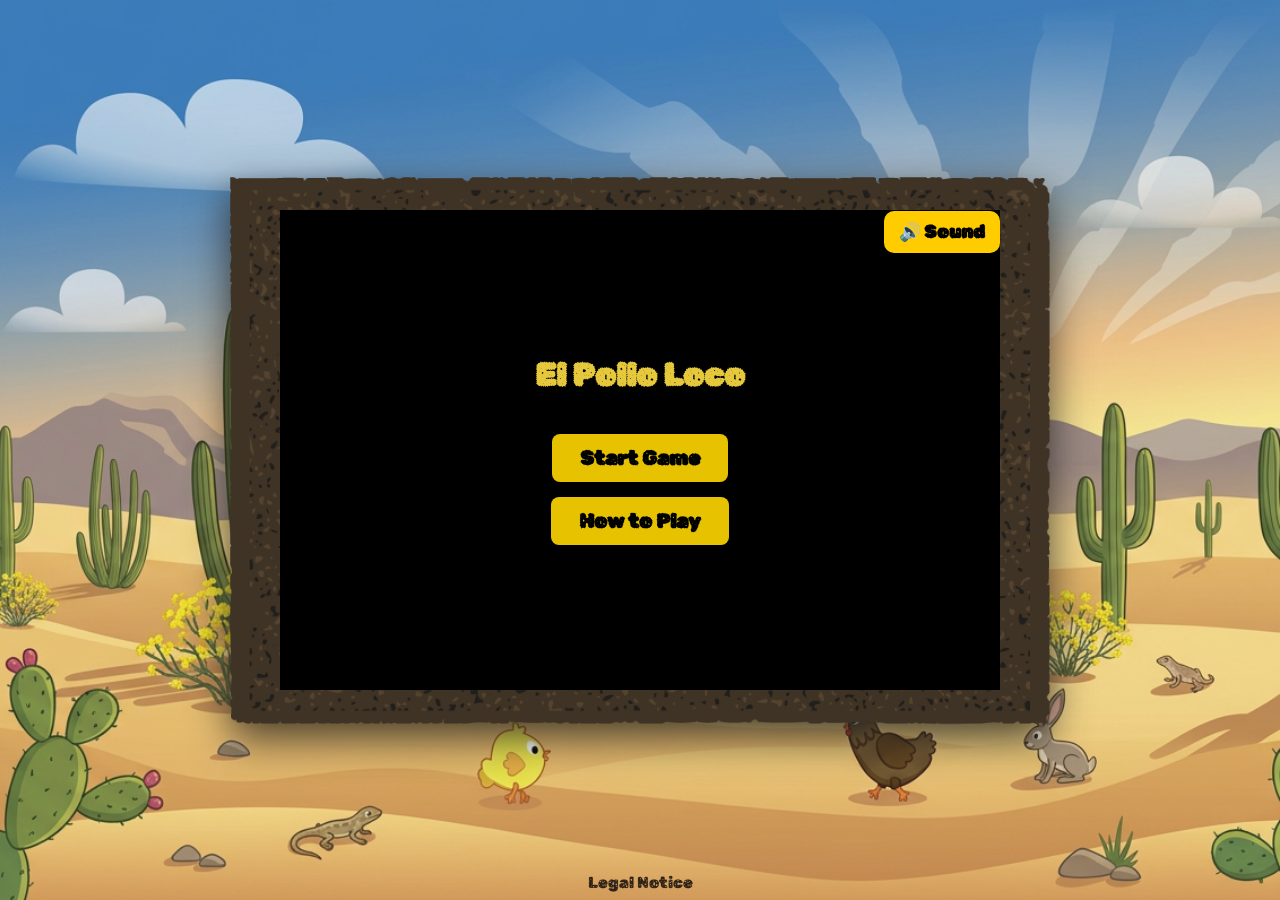
==== commit f3071c88: "muted 71" ====
--- a/index.html
+++ b/index.html
@@ -2,105 +2,104 @@
 <html lang="en">
 
 <head>
-<meta charset="UTF-8">
-<meta name="viewport" content="width=device-width, initial-scale=1.0">
-
-<title>El Pollo Loco</title>
-
-<link rel="icon" href="img/favicon.png">
-<link href="https://fonts.googleapis.com/css2?family=Rubik+Gemstones&display=swap" rel="stylesheet">
-<link rel="stylesheet" href="style.css">
-
-<!-- =========================
-     🧱 BASE CLASSES
-========================= -->
-<script src="models/drawable-object.class.js"></script>
-<script src="models/movable-object.class.js"></script>
-<script src="models/keyboard.class.js"></script>
-<script src="models/level.class.js"></script>
-
-<!-- =========================
-     🎮 GAME OBJECTS
-========================= -->
-<script src="models/background-object.class.js"></script>
-<script src="models/cloud.class.js"></script>
-
-<script src="models/chicken.class.js"></script>
-<script src="models/endboss.class.js"></script>
-
-<script src="models/character.class.js"></script>
-
-<<<<<<< HEAD
-<!-- 🪙🍾 COLLECTIBLES -->
-<script src="models/coin.class.js"></script>
-<script src="models/bottle.class.js"></script>
-=======
+    <meta charset="UTF-8">
+
+    <meta
+        name="viewport"
+        content="width=device-width, initial-scale=1.0, maximum-scale=1.0, user-scalable=no"
+    >
+
+    <title>El Pollo Loco</title>
+
+    <link rel="icon" href="img/favicon.png">
+    <link rel="stylesheet" href="style.css">
+
+    <!-- ===================== CORE ENGINE ===================== -->
+    <script src="models/audiohub.class.js"></script>
+
+    <script src="models/drawable-object.class.js"></script>
+    <script src="models/movable-object.class.js"></script>
+
+    <script src="models/keyboard.class.js"></script>
+    <script src="models/level.class.js"></script>
+
+    <!-- ===================== ENVIRONMENT ===================== -->
+    <script src="models/background-object.class.js"></script>
+    <script src="models/cloud.class.js"></script>
+
     <!-- ===================== ITEMS ===================== -->
     <script src="models/coin.class.js"></script>
-
     <script src="models/bottle.class.js"></script>
->>>>>>> aa281ad (Update)
-
-<!-- 💣 THROWABLE -->
-<script src="models/throwable-object.class.js"></script>
-
-<!-- 📊 UI -->
-<script src="models/status-bar.class.js"></script>
-
-<!-- 🌍 WORLD -->
-<script src="models/world.class.js"></script>
-
-<!-- 📦 LEVEL -->
-<script src="levels/level1.js"></script>
-
-<!-- 🎮 GAME START -->
-<script src="js/game.js"></script>
-
+
+    <!-- ===================== ENEMIES ===================== -->
+    <script src="models/chicken.class.js"></script>
+    <script src="models/smallchicken.class.js"></script>
+    <script src="models/endboss.class.js"></script>
+
+    <!-- ===================== PLAYER ===================== -->
+    <script src="models/character.class.js"></script>
+
+    <!-- ===================== GAME OBJECTS ===================== -->
+    <script src="models/throwable-object.class.js"></script>
+    <script src="models/status-bar.class.js"></script>
+
+    <!-- ===================== WORLD ===================== -->
+    <script src="models/world.class.js"></script>
+
+    <!-- ===================== LEVELS ===================== -->
+    <script src="levels/level1.js"></script>
+
+    <!-- ===================== START SCRIPT ===================== -->
+    <script src="js/game.js"></script>
 </head>
 
 <body onload="init()">
 
-<<<<<<< HEAD
-<div id="uiFrame">
-=======
+    <!-- ================= ROTATE DEVICE SCREEN ================= -->
     <div id="rotateScreen">
-        Please rotate your device
+        <p>Please rotate your device</p>
+        <span aria-hidden="true">↻</span>
     </div>
->>>>>>> aa281ad (Update)
-
-    <div id="gameContainer">
-
-        <!-- START SCREEN -->
-        <div id="startScreen">
-
-            <h1>El Pollo Loco</h1>
-
-<<<<<<< HEAD
-            <button id="startBtn" onclick="startGame()">
-                Start Game
-            </button>
-=======
+
+    <!-- ================= GAME UI ================= -->
+    <main id="uiFrame">
+
+        <button
+            id="muteBtn"
+            type="button"
+            onclick="toggleMute()"
+            aria-label="Toggle sound"
+        >
+            🔊 Sound
+        </button>
+
+        <div id="gameContainer">
+
             <!-- ================= START SCREEN ================= -->
             <div id="startScreen">
                 <h1>El Pollo Loco</h1>
 
-                <button onclick="startGame()">Start Game</button>
-                <button onclick="showHowToPlay()">How to Play</button>
-
-                <!-- FIX: Mobile Menü Links -->
-                <div class="mobileMenuLinks">
-                    
-                    <button onclick="window.location.href='impressum.html'">
-                        Impressum
-                    </button>
-
-                </div>
+                <button
+                    type="button"
+                    onclick="startGame()"
+                >
+                    Start Game
+                </button>
+
+                <button
+                    type="button"
+                    onclick="showHowToPlay()"
+                >
+                    How to Play
+                </button>
             </div>
 
             <!-- ================= HOW TO PLAY ================= -->
-            <div id="howToPlayOverlay" style="display:none;">
-
-                <div class="howToText howToContent">
+            <div
+                id="howToPlayOverlay"
+                style="display: none;"
+            >
+                <div class="howToText">
 
                     Welcome to El Pollo Loco<br><br>
 
@@ -115,87 +114,146 @@
                     Final Boss: Madame Chickoloco<br><br>
 
                     Controls:<br>
-                    ← → move<br>
-                    Space = jump<br>
-                    D = throw<br><br>
+                    ← → Move<br>
+                    Space = Jump<br>
+                    D = Throw<br><br>
 
                     Have fun!
 
                 </div>
 
-                <button class="gameButton" onclick="closeHowToPlay()">
+                <button
+                    class="gameButton"
+                    type="button"
+                    onclick="closeHowToPlay()"
+                >
                     Back
                 </button>
-
             </div>
 
             <!-- ================= CANVAS ================= -->
-            <canvas id="canvas" width="720" height="480"></canvas>
-
-            <!-- ================= MOBILE CONTROLS (FIXED SPLIT) ================= -->
+            <canvas
+                id="canvas"
+                width="720"
+                height="480"
+            ></canvas>
+
+            <!-- ================= MOBILE CONTROLS ================= -->
             <div id="mobileControls">
 
                 <div class="mobileControlsLeft">
 
-                    <button class="mobileBtn"
+                    <button
+                        class="mobileBtn"
+                        type="button"
                         ontouchstart="keyboard.LEFT = true"
-                        ontouchend="keyboard.LEFT = false">⬅</button>
-
-                    <button class="mobileBtn"
+                        ontouchend="keyboard.LEFT = false"
+                        ontouchcancel="keyboard.LEFT = false"
+                        aria-label="Move left"
+                    >
+                        ⬅
+                    </button>
+
+                    <button
+                        class="mobileBtn"
+                        type="button"
                         ontouchstart="keyboard.RIGHT = true"
-                        ontouchend="keyboard.RIGHT = false">➡</button>
+                        ontouchend="keyboard.RIGHT = false"
+                        ontouchcancel="keyboard.RIGHT = false"
+                        aria-label="Move right"
+                    >
+                        ➡
+                    </button>
 
                 </div>
 
                 <div class="mobileControlsRight">
 
-                    <button class="mobileBtn"
+                    <button
+                        class="mobileBtn"
+                        type="button"
                         ontouchstart="keyboard.UP = true"
-                        ontouchend="keyboard.UP = false">⬆</button>
-
-                    <button class="mobileBtn"
+                        ontouchend="keyboard.UP = false"
+                        ontouchcancel="keyboard.UP = false"
+                        aria-label="Jump"
+                    >
+                        ⬆
+                    </button>
+
+                    <button
+                        class="mobileBtn"
+                        type="button"
                         ontouchstart="keyboard.D = true"
-                        ontouchend="keyboard.D = false">D</button>
+                        ontouchend="keyboard.D = false"
+                        ontouchcancel="keyboard.D = false"
+                        aria-label="Throw bottle"
+                    >
+                        D
+                    </button>
 
                 </div>
 
             </div>
 
             <!-- ================= GAME OVER ================= -->
-            <div id="gameOverScreen" class="overlay" style="display:none;">
+            <div
+                id="gameOverScreen"
+                class="overlay"
+                style="display: none;"
+            >
                 <h1>You Lost!</h1>
 
-                <button onclick="restartGame()">
+                <button
+                    type="button"
+                    onclick="restartGame()"
+                >
                     Restart
                 </button>
 
-                <button onclick="goToMenu()">
+                <button
+                    type="button"
+                    onclick="goToMenu()"
+                >
                     Main Menu
                 </button>
             </div>
 
             <!-- ================= WIN SCREEN ================= -->
-            <div id="winScreen" class="overlay" style="display:none;">
+            <div
+                id="winScreen"
+                class="overlay"
+                style="display: none;"
+            >
                 <h1>You Win!</h1>
 
-                <button onclick="restartGame()">
+                <button
+                    type="button"
+                    onclick="restartGame()"
+                >
                     Play Again
                 </button>
 
-                <button onclick="goToMenu()">
+                <button
+                    type="button"
+                    onclick="goToMenu()"
+                >
                     Back to Menu
                 </button>
             </div>
->>>>>>> aa281ad (Update)
 
         </div>
 
-        <!-- CANVAS -->
-        <canvas id="canvas" width="720" height="480"></canvas>
-
-    </div>
-
-</div>
+    </main>
+
+    <!-- ================= FOOTER ================= -->
+    <footer>
+        <a
+            class="legalNoticeLink"
+            href="impressum.html"
+        >
+            Legal Notice
+        </a>
+    </footer>
 
 </body>
 
--- a/style.css
+++ b/style.css
@@ -1,89 +1,62 @@
-<<<<<<< HEAD
-=======
-/**
- * =========================
- * FONT
- * =========================
- */
-@font-face {
-    font-family: "Rubik Gemstones";
-    src: url("fonts/Rubik_Gemstones/RubikGemstones-Regular.ttf") format("truetype");
-    font-weight: normal;
-    font-style: normal;
-}
-
-/**
- * =========================
- * GLOBAL LAYOUT
- * =========================
- */
-
->>>>>>> aa281ad (Update)
+@import url('https://fonts.googleapis.com/css2?family=Rubik+Gemstones&display=swap');
+
+* {
+    box-sizing: border-box;
+}
+
+html,
+body {
+    width: 100%;
+    min-height: 100%;
+}
+
 body {
     margin: 0;
 
-    display: flex;
-    justify-content: center;
-    align-items: center;
-
-    height: 100vh;
+    min-height: 100vh;
+
+    display: flex;
+    justify-content: center;
+    align-items: center;
 
     background-image: url('img/desert.png');
     background-size: cover;
     background-position: center;
-}
-
-<<<<<<< HEAD
-/* =========================
-   UI FRAME
-========================= */
-=======
-/**
- * MAIN FRAME
- */
->>>>>>> aa281ad (Update)
+    background-repeat: no-repeat;
+
+    font-family: "Rubik Gemstones", system-ui;
+
+    overflow: hidden;
+}
+
 #uiFrame {
     position: relative;
 
     width: 820px;
     height: 620px;
+
+    display: flex;
+    justify-content: center;
+    align-items: center;
 
     background-image: url('frame1.png');
     background-size: contain;
     background-repeat: no-repeat;
     background-position: center;
 
-    display: flex;
-    justify-content: center;
-    align-items: center;
-
-    filter: drop-shadow(0px 15px 20px rgba(31, 30, 28, 0.8));
-}
-
-<<<<<<< HEAD
-/* =========================
-   GAME CONTAINER
-========================= */
-=======
-/**
- * GAME CONTAINER
- */
->>>>>>> aa281ad (Update)
+    filter: drop-shadow(0 15px 20px rgba(31, 30, 28, 0.8));
+}
+
 #gameContainer {
     position: relative;
+
     width: 720px;
     height: 480px;
-}
-
-<<<<<<< HEAD
-/* =========================
-   CANVAS (WICHTIG: LAYER 1)
-========================= */
-=======
-/**
- * CANVAS
- */
->>>>>>> aa281ad (Update)
+
+    overflow: hidden;
+}
+
+
 canvas {
     position: absolute;
     top: 0;
@@ -92,99 +65,67 @@
     width: 720px;
     height: 480px;
 
+    display: block;
+
     background-color: black;
 
-    display: block;
-
     z-index: 1;
 }
 
-<<<<<<< HEAD
-/* =========================
-   STARTSCREEN (LAYER 9999)
-========================= */
-#startScreen {
-=======
-/**
- * =========================
- * SCREENS
- * =========================
- */
-
 #startScreen,
+#howToPlayOverlay,
 .overlay,
-#howToPlayOverlay {
->>>>>>> aa281ad (Update)
+#gameOverScreen,
+#winScreen {
     position: absolute;
-    top: 0;
-    left: 0;
+    inset: 0;
 
     width: 720px;
     height: 480px;
-<<<<<<< HEAD
+
+    display: flex;
+    flex-direction: column;
+    justify-content: center;
+    align-items: center;
+
+    gap: 15px;
 
     background-color: rgba(0, 0, 0, 0.95);
-
     color: rgb(230, 200, 60);
 
-=======
-    background: rgba(0,0,0,0.95);
->>>>>>> aa281ad (Update)
-    display: flex;
-    flex-direction: column;
-    justify-content: center;
-    align-items: center;
-<<<<<<< HEAD
-
-    z-index: 9999;
-
-    font-family: Arial;
-
-    border-radius: 12px;
-}
-
-/* =========================
-   BUTTON
-========================= */
-#startScreen button {
-=======
-    gap: 15px;
+    font-family: "Rubik Gemstones", system-ui;
+
     z-index: 1000;
-    color: rgb(230, 200, 60);
-    font-family: "Rubik Gemstones", system-ui;
-}
-
-/**
- * TEXT
- */
+}
+
+#startScreen h1 {
+    margin: 0 0 25px;
+
+    font-size: 32px;
+}
+
+
 .howToText {
+    max-width: 85%;
+
     text-align: center;
-    max-width: 85%;
     line-height: 1.5;
 }
 
-/**
- * Scrollable content area for help text.
- */
 .howToContent {
     max-height: 320px;
+
+    padding-right: 10px;
+
     overflow-y: auto;
-    padding-right: 10px;
-}
-
-/**
- * =========================
- * BUTTONS
- * =========================
- */
+}
+
 
 button,
 .gameButton {
->>>>>>> aa281ad (Update)
+    position: relative;
+
     padding: 12px 28px;
-    font-size: 20px;
-
-    cursor: pointer;
 
     border: none;
     border-radius: 8px;
@@ -192,254 +133,346 @@
     background-color: #e6c200;
     color: black;
 
+    font-family: "Rubik Gemstones", system-ui;
+    font-size: 20px;
     font-weight: bold;
-    font-family: "Rubik Gemstones", system-ui;
-
-    transition: 0.2s;
-}
-
-<<<<<<< HEAD
-#startScreen button:hover {
-    background-color: #ffdb4d;
-    transform: scale(1.05);
-}
-
-#startScreen {
-    pointer-events: auto;
-    z-index: 9999;
-}
-
-canvas {
-    pointer-events: auto;
-}
-
-/* =========================
-   TITLE
-========================= */
-h1 {
-    font-family: "Rubik Gemstones", system-ui;
-    font-size: 60px;
-}
-=======
+
+    cursor: pointer;
+
+    transition:
+        background-color 125ms ease-in-out,
+        transform 125ms ease-in-out;
+
+    z-index: 2;
+}
+
 button:hover,
 .gameButton:hover {
     background-color: #fff08a;
     transform: scale(1.05);
 }
 
-/**
- * MUTE BUTTON
- */
+
 #muteBtn {
     position: absolute;
-    top: 8px;
-    right: 8px;
+
+    top: 71px;
+    right: 50px;
+
     z-index: 5000;
+
     padding: 10px 15px;
+
+    border: none;
+    border-radius: 10px;
+
     background-color: #ffcc00;
-    border-radius: 10px;
+    color: black;
+
+    font-size: 18px;
+
     cursor: pointer;
 }
 
-/**
- * =========================
- * MOBILE CONTROLS
- * =========================
- */
 
 #mobileControls {
+    position: absolute;
+
+    left: 20px;
+    right: 20px;
+    bottom: 18px;
+
     display: none;
+    justify-content: space-between;
+    align-items: flex-end;
+
+    z-index: 100;
+}
+
+.mobileControlsLeft,
+.mobileControlsRight {
+    display: flex;
+    align-items: center;
+
+    gap: 12px;
+}
+
+.mobileBtn {
+    width: 64px;
+    height: 54px;
+
+    padding: 0;
+
+    display: flex;
+    justify-content: center;
+    align-items: center;
+
+    border: none;
+    border-radius: 12px;
+
+    background-color: rgba(230, 194, 0, 0.9);
+    color: black;
+
+    font-size: 24px;
+
+    user-select: none;
+    touch-action: none;
+}
+
+.mobileBtn:hover {
+    transform: none;
+}
+
+
+
+#rotateScreen {
     position: fixed;
-    bottom: 20px;
+    inset: 0;
+
+    display: none;
+    flex-direction: column;
+    justify-content: center;
+    align-items: center;
+
+    gap: 20px;
+
+    padding: 30px;
+
+    background-color: rgba(0, 0, 0, 0.97);
+    color: #e6c200;
+
+    font-family: "Rubik Gemstones", system-ui;
+    font-size: 28px;
+    text-align: center;
+
+    z-index: 99999;
+}
+
+#rotateScreen p {
+    margin: 0;
+}
+
+#rotateScreen span {
+    display: block;
+
+    font-family: Arial, sans-serif;
+    font-size: 70px;
+
+    animation: rotate-device-icon 1.5s ease-in-out infinite;
+}
+
+@keyframes rotate-device-icon {
+
+    0%,
+    100% {
+        transform: rotate(0deg);
+    }
+
+    50% {
+        transform: rotate(90deg);
+    }
+}
+
+
+footer {
+    position: fixed;
+
     left: 0;
     right: 0;
-    justify-content: space-between;
-    padding: 0 20px;
-    z-index: 9999;
-}
-
-/**
- * Left mobile controls.
- */
-.mobileControlsLeft {
-    display: flex;
-    gap: 12px;
-}
-
-/**
- * Right mobile controls.
- */
-.mobileControlsRight {
-    display: flex;
-    gap: 12px;
-}
-
-.mobileBtn {
-    width: 65px;
-    height: 65px;
-    border-radius: 50%;
-    background: rgba(255, 204, 0, 0.8);
-    font-size: 30px;
-    user-select: none;
-    -webkit-user-select: none;
-    -webkit-touch-callout: none;
-
-    display: flex;
-    justify-content: center;
-    align-items: center;
-}
-
-/**
- * Mobile menu links.
- */
-.mobileMenuLinks {
-    display: none;
-}
-
-/**
- * ROTATE SCREEN
- */
-#rotateScreen {
-    display: none;
-    position: fixed;
-    width: 100vw;
-    height: 100vh;
-    background: black;
-    color: white;
-    justify-content: center;
-    align-items: center;
-    font-size: 28px;
-    z-index: 9999999;
-    font-family: "Rubik Gemstones", system-ui;
+    bottom: 8px;
+
+    width: 100%;
+
+    text-align: center;
+
+    z-index: 100;
+}
+
+.legalNoticeLink {
+    color: #2e2115;
+
+    font-family: "Rubik Gemstones", system-ui;
+    font-size: 16px;
+
+    text-decoration: none;
+
+    transition: color 125ms ease-in-out;
+}
+
+.legalNoticeLink:visited {
+    color: #2e2115;
+}
+
+.legalNoticeLink:hover {
+    color: #e6c200;
+    text-decoration: none;
+}
+
+.imprint-wrapper {
+    width: 100%;
+    min-height: 100vh;
+
+    display: flex;
+    justify-content: center;
+    align-items: center;
+
+    padding: 60px 20px;
+
+    overflow-y: auto;
+}
+
+.imprint-card {
+    width: 100%;
+    max-width: 700px;
+
     padding: 30px;
-}
-
-/**
- * =========================
- * FOOTER
- * =========================
- */
-
-footer {
-    position: fixed;
-    bottom: 10px;
-    width: 100%;
-    text-align: center;
-    font-family: "Rubik Gemstones", system-ui;
-}
-
-footer a {
+
+    border-radius: 12px;
+
+    background-color: #f6e7b4;
     color: #5a3412;
-    text-decoration: none;
-    font-size: 20px;
-}
-
-/**
- * =========================
- * GLOBAL FIXES
- * =========================
- */
-
-* {
-    box-sizing: border-box;
-}
-
-/**
- * Smooth button animation
- */
-button {
-    transition: all 125ms ease-in-out;
-}
-
-/**
- * Overlay title styling
- */
-.overlay h1 {
-    font-size: 52px;
-    text-align: center;
-}
-
-/**
- * =========================
- * IMPRESSUM
- * =========================
- */
-
-.imprint-wrapper {
-    display: flex;
-    justify-content: center;
-    align-items: center;
-    padding: 60px 20px;
-}
-
-.imprint-card {
-    background: #f6e7b4;
-    color: #5a3412;
-    padding: 30px;
-    max-width: 700px;
-    width: 100%;
+
     font-family: "Rubik Gemstones", system-ui;
     line-height: 1.8;
-    border-radius: 12px;
-    box-shadow: 0px 18px 40px rgba(0, 0, 0, 0.55);
-}
-
-/**
- * =========================
- * RESPONSIVE FIX (CLEAN)
- * =========================
- */
-
-@media only screen and (max-width: 950px) {
+
+    box-shadow: 0 18px 40px rgba(0, 0, 0, 0.55);
+}
+
+
+@media only screen and (max-width: 950px) and (orientation: landscape) {
+
+    body {
+        width: 100vw;
+        height: 100vh;
+
+        align-items: center;
+
+        overflow: hidden;
+    }
 
     #uiFrame {
         width: 100vw;
         height: 100vh;
+
         background-image: none;
-    }
->>>>>>> aa281ad (Update)
-
-/* =========================
-   RESPONSIVE
-========================= */
-@media only screen and (max-width: 760px){
-    canvas {
+
+        filter: none;
+    }
+
+    #gameContainer {
+        width: min(100vw, 720px);
+        height: min(100vh, 480px);
+
+        aspect-ratio: 3 / 2;
+    }
+
+    canvas,
+    #startScreen,
+    #howToPlayOverlay,
+    .overlay,
+    #gameOverScreen,
+    #winScreen {
         width: 100%;
-    }
-}
-
-<<<<<<< HEAD
-@media only screen and (max-width: 480px){
-    canvas {
-        height: 100vh;
-=======
-    .howToText {
-        font-size: 11px;
+        height: 100%;
+    }
+
+    #muteBtn {
+        top: 18px;
+        right: 20px;
+
+        padding: 8px 12px;
+
+        font-size: 15px;
     }
 
     #mobileControls {
         display: flex;
-        position: fixed;
-        bottom: 20px;
-        left: 0;
-        right: 0;
-        justify-content: space-between;
-        padding: 0 20px;
-        z-index: 3000;
+
+        left: 18px;
+        right: 18px;
+        bottom: 14px;
+    }
+
+    .mobileBtn {
+        width: 58px;
+        height: 48px;
+
+        font-size: 21px;
     }
 
     footer {
         display: none;
->>>>>>> aa281ad (Update)
-    }
-
-    .mobileMenuLinks {
+    }
+}
+
+
+@media only screen and (max-height: 500px) and (orientation: landscape) {
+
+    #muteBtn {
+        top: 10px;
+        right: 12px;
+
+        padding: 7px 10px;
+
+        font-size: 13px;
+    }
+
+    #mobileControls {
+        left: 12px;
+        right: 12px;
+        bottom: 10px;
+    }
+
+    .mobileControlsLeft,
+    .mobileControlsRight {
+        gap: 8px;
+    }
+
+    .mobileBtn {
+        width: 52px;
+        height: 42px;
+
+        border-radius: 9px;
+
+        font-size: 19px;
+    }
+
+    #startScreen h1 {
+        margin-bottom: 12px;
+
+        font-size: 26px;
+    }
+
+    #startScreen,
+    #howToPlayOverlay,
+    .overlay,
+    #gameOverScreen,
+    #winScreen {
+        gap: 10px;
+    }
+
+    button,
+    .gameButton {
+        padding: 9px 20px;
+
+        font-size: 16px;
+    }
+
+    .howToText {
+        font-size: 13px;
+        line-height: 1.25;
+    }
+}
+
+
+@media only screen and (max-width: 950px) and (orientation: portrait) {
+
+    #rotateScreen {
         display: flex;
-        gap: 12px;
-        margin-top: 10px;
-    }
-
-    .howToText {
-        font-size: 14px;
+    }
+
+    #uiFrame,
+    footer {
+        display: none;
     }
 }
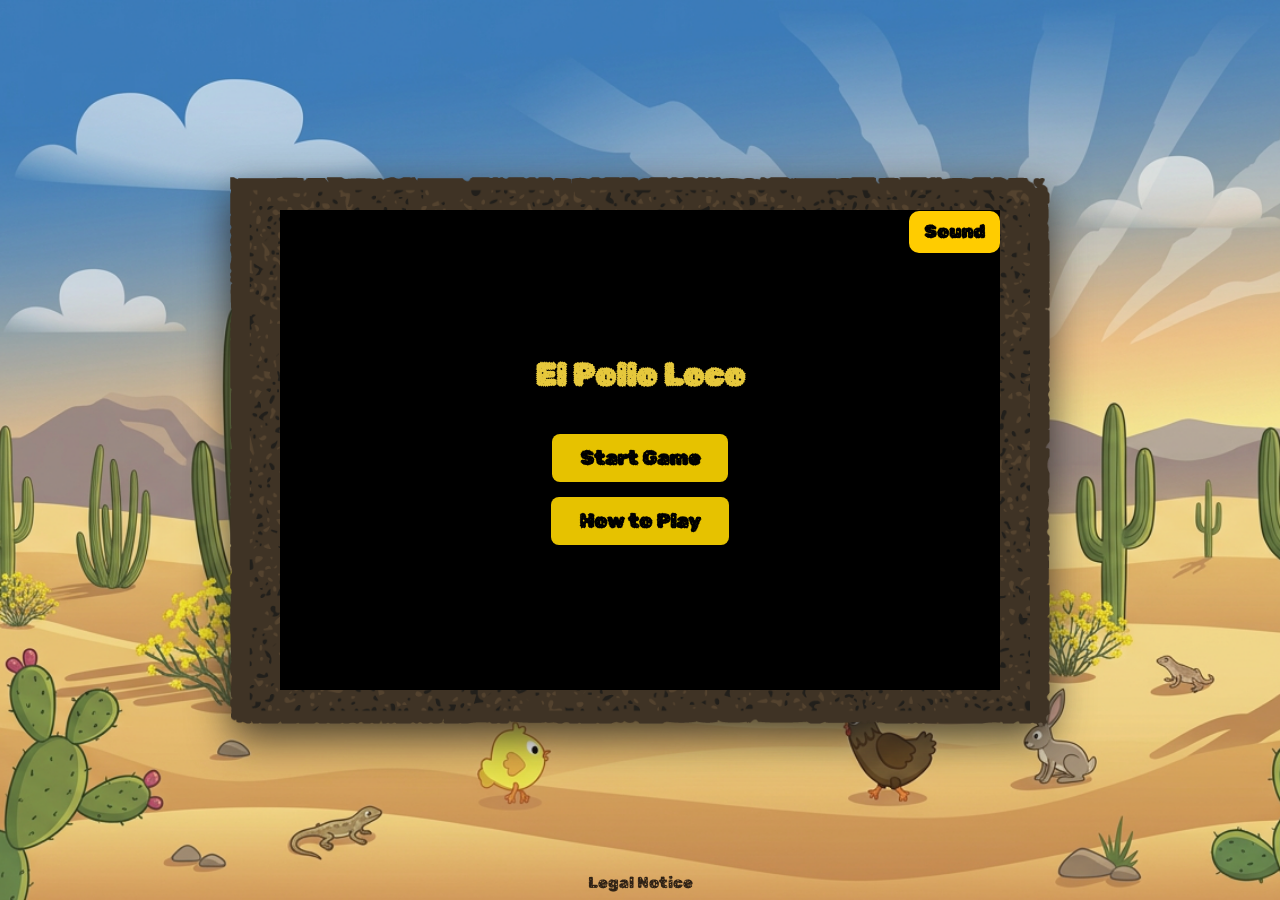
==== commit b3684432: "changes el Pollo" ====
--- a/index.html
+++ b/index.html
@@ -11,7 +11,7 @@
 
     <title>El Pollo Loco</title>
 
-    <link rel="icon" href="img/favicon.png">
+    <link rel="icon" href="assets/img/backframes and heart/favicon.png">
     <link rel="stylesheet" href="style.css">
 
     <!-- ===================== CORE ENGINE ===================== -->
--- a/style.css
+++ b/style.css
@@ -19,15 +19,19 @@
     justify-content: center;
     align-items: center;
 
-    background-image: url('img/desert.png');
+    background-image: url('assets/img/backframes and heart/desert.png');
     background-size: cover;
     background-position: center;
     background-repeat: no-repeat;
+    background-attachment: fixed;
 
     font-family: "Rubik Gemstones", system-ui;
-
-    overflow: hidden;
-}
+}
+
+
+/* =========================
+   GAME FRAME
+========================= */
 
 #uiFrame {
     position: relative;
@@ -39,7 +43,7 @@
     justify-content: center;
     align-items: center;
 
-    background-image: url('frame1.png');
+    background-image: url('assets/img/backframes and heart/frame1.png');
     background-size: contain;
     background-repeat: no-repeat;
     background-position: center;
@@ -52,10 +56,7 @@
 
     width: 720px;
     height: 480px;
-
-    overflow: hidden;
-}
-
+}
 
 canvas {
     position: absolute;
@@ -71,6 +72,11 @@
 
     z-index: 1;
 }
+
+
+/* =========================
+   SCREENS / OVERLAYS
+========================= */
 
 #startScreen,
 #howToPlayOverlay,
@@ -104,22 +110,22 @@
     font-size: 32px;
 }
 
-
 .howToText {
-    max-width: 85%;
+    width: 85%;
+    max-height: 330px;
+
+    padding: 0 10px;
 
     text-align: center;
     line-height: 1.5;
-}
-
-.howToContent {
-    max-height: 320px;
-
-    padding-right: 10px;
 
     overflow-y: auto;
 }
 
+
+/* =========================
+   BUTTONS
+========================= */
 
 button,
 .gameButton {
@@ -153,6 +159,10 @@
 }
 
 
+/* =========================
+   MUTE BUTTON
+========================= */
+
 #muteBtn {
     position: absolute;
 
@@ -174,6 +184,10 @@
     cursor: pointer;
 }
 
+
+/* =========================
+   MOBILE CONTROLS
+========================= */
 
 #mobileControls {
     position: absolute;
@@ -224,6 +238,9 @@
 }
 
 
+/* =========================
+   ROTATE SCREEN
+========================= */
 
 #rotateScreen {
     position: fixed;
@@ -262,7 +279,6 @@
 }
 
 @keyframes rotate-device-icon {
-
     0%,
     100% {
         transform: rotate(0deg);
@@ -274,6 +290,10 @@
 }
 
 
+/* =========================
+   FOOTER
+========================= */
+
 footer {
     position: fixed;
 
@@ -285,7 +305,7 @@
 
     text-align: center;
 
-    z-index: 100;
+    z-index: 6000;
 }
 
 .legalNoticeLink {
@@ -308,17 +328,22 @@
     text-decoration: none;
 }
 
+
+/* =========================
+   IMPRINT / LEGAL NOTICE
+========================= */
+
 .imprint-wrapper {
     width: 100%;
     min-height: 100vh;
 
     display: flex;
     justify-content: center;
-    align-items: center;
+    align-items: flex-start;
 
     padding: 60px 20px;
 
-    overflow-y: auto;
+    overflow-y: visible;
 }
 
 .imprint-card {
@@ -326,6 +351,7 @@
     max-width: 700px;
 
     padding: 30px;
+    margin: 0 auto;
 
     border-radius: 12px;
 
@@ -333,34 +359,43 @@
     color: #5a3412;
 
     font-family: "Rubik Gemstones", system-ui;
+    font-size: 16px;
     line-height: 1.8;
 
     box-shadow: 0 18px 40px rgba(0, 0, 0, 0.55);
 }
 
+.imprint-card p,
+.imprint-card a,
+.imprint-card li {
+    font-size: 16px;
+}
+
+
+/* =========================
+   LANDSCAPE TABLET / MOBILE
+========================= */
 
 @media only screen and (max-width: 950px) and (orientation: landscape) {
 
     body {
-        width: 100vw;
+        width: 100%;
+        min-height: 100vh;
+
+        align-items: center;
+    }
+
+    #uiFrame {
+        width: 100%;
         height: 100vh;
 
-        align-items: center;
-
-        overflow: hidden;
-    }
-
-    #uiFrame {
-        width: 100vw;
-        height: 100vh;
-
         background-image: none;
 
         filter: none;
     }
 
     #gameContainer {
-        width: min(100vw, 720px);
+        width: min(100%, 720px);
         height: min(100vh, 480px);
 
         aspect-ratio: 3 / 2;
@@ -377,17 +412,15 @@
     }
 
     #muteBtn {
-        top: 18px;
-        right: 20px;
+        top: 8px;
+        right: 8px;
 
         padding: 8px 12px;
 
-        font-size: 15px;
+        font-size: 16px;
     }
 
     #mobileControls {
-        display: flex;
-
         left: 18px;
         right: 18px;
         bottom: 14px;
@@ -401,20 +434,40 @@
     }
 
     footer {
-        display: none;
-    }
-}
-
+        bottom: 4px;
+    }
+
+    .legalNoticeLink {
+        font-size: 16px;
+    }
+
+    .imprint-wrapper {
+        min-height: 100vh;
+
+        align-items: flex-start;
+
+        padding: 30px 20px;
+    }
+
+    .imprint-card {
+        font-size: 16px;
+    }
+}
+
+
+/* =========================
+   SMALL LANDSCAPE
+========================= */
 
 @media only screen and (max-height: 500px) and (orientation: landscape) {
 
     #muteBtn {
-        top: 10px;
-        right: 12px;
+        top: 8px;
+        right: 8px;
 
         padding: 7px 10px;
 
-        font-size: 13px;
+        font-size: 16px;
     }
 
     #mobileControls {
@@ -459,11 +512,39 @@
     }
 
     .howToText {
-        font-size: 13px;
+        max-height: calc(100% - 90px);
+
+        font-size: 16px;
         line-height: 1.25;
     }
-}
-
+
+    footer {
+        bottom: 2px;
+    }
+
+    .legalNoticeLink {
+        font-size: 16px;
+    }
+
+    .imprint-wrapper {
+        min-height: 100vh;
+
+        align-items: flex-start;
+
+        padding: 20px;
+    }
+
+    .imprint-card {
+        padding: 24px;
+
+        font-size: 16px;
+    }
+}
+
+
+/* =========================
+   PORTRAIT
+========================= */
 
 @media only screen and (max-width: 950px) and (orientation: portrait) {
 
